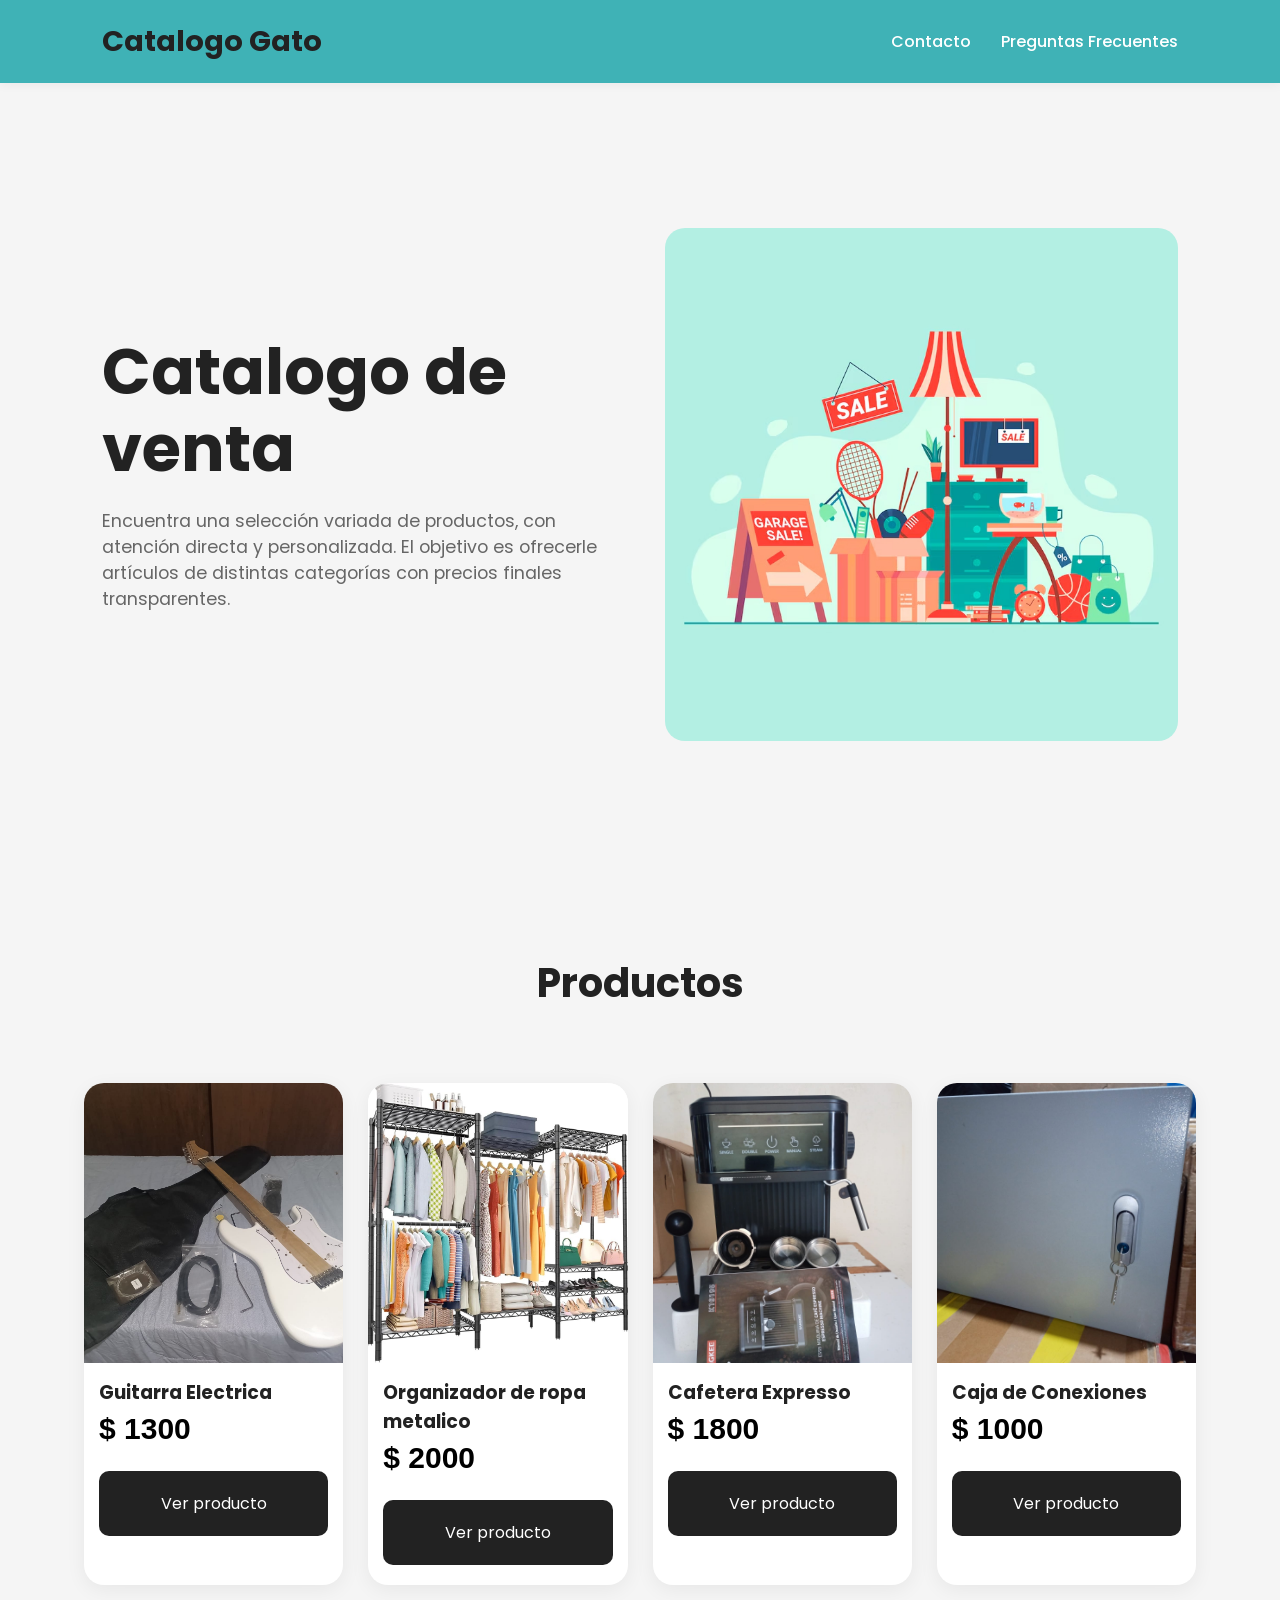
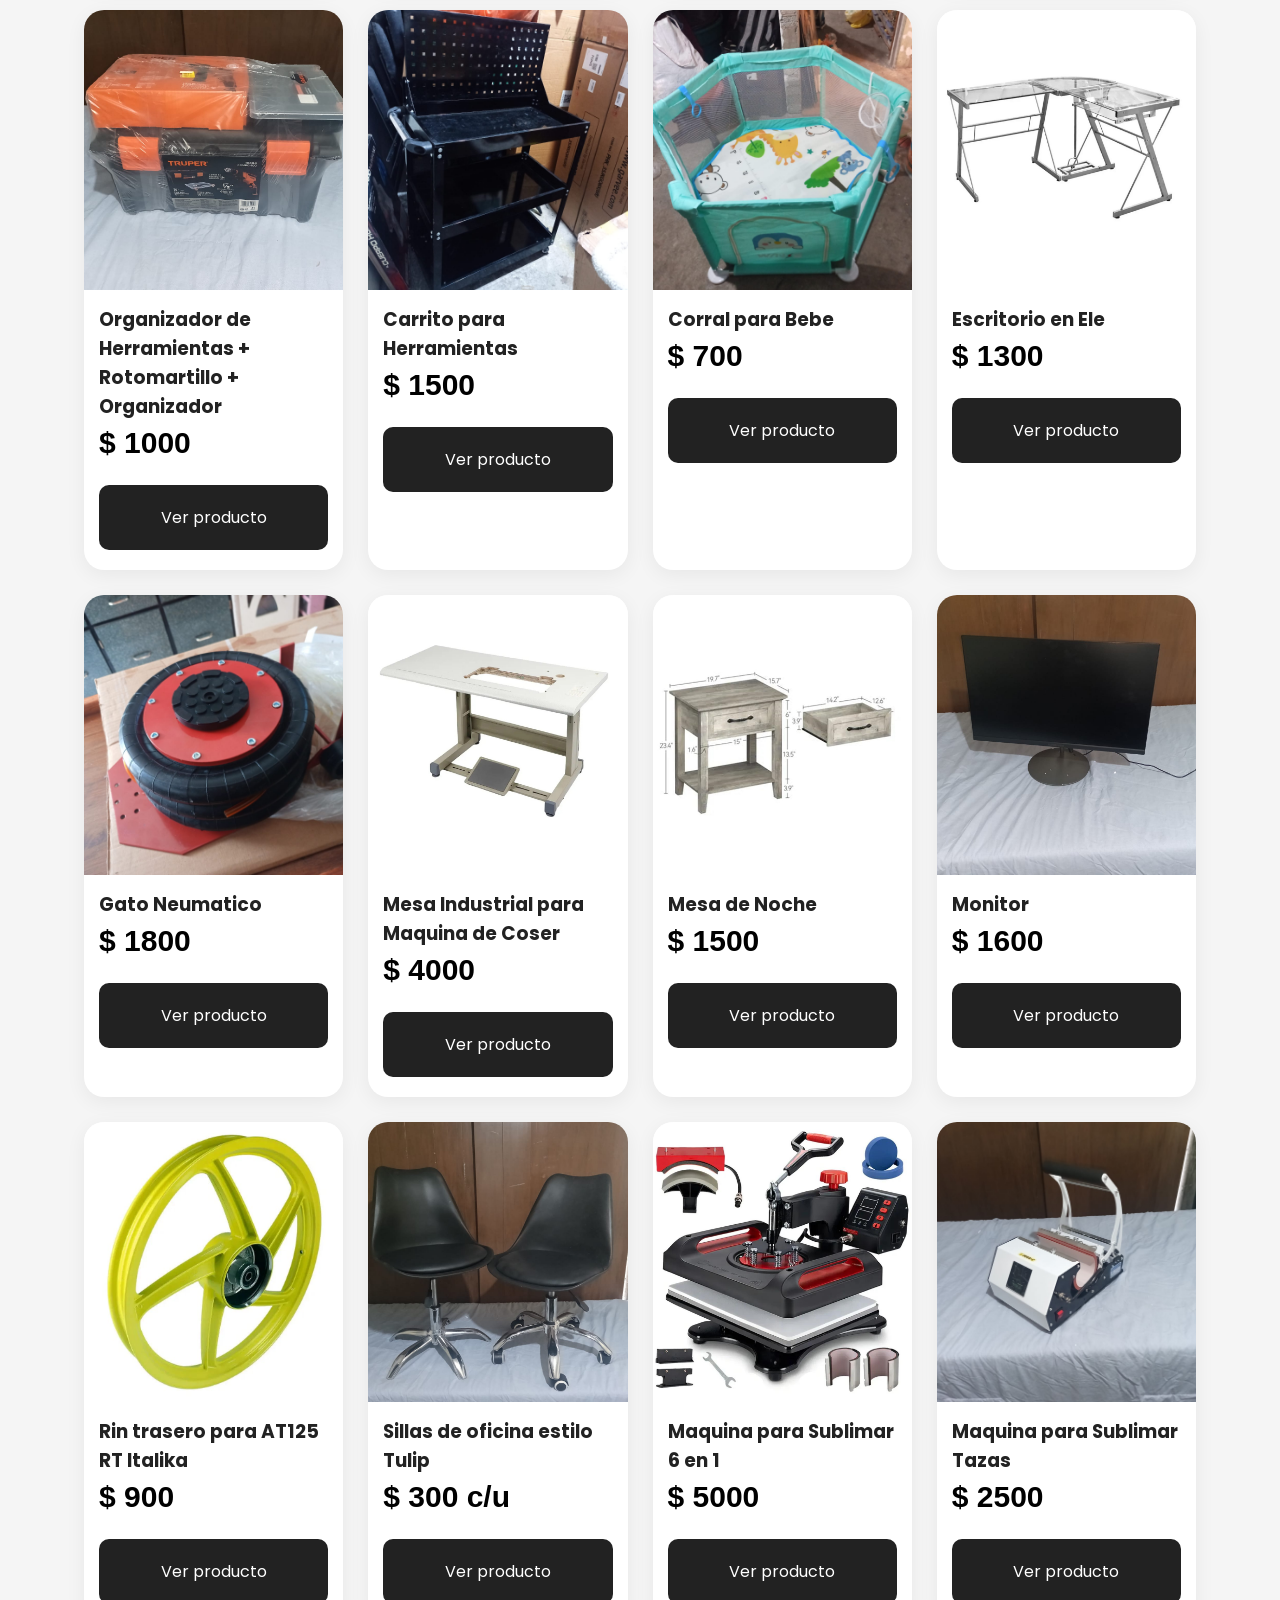
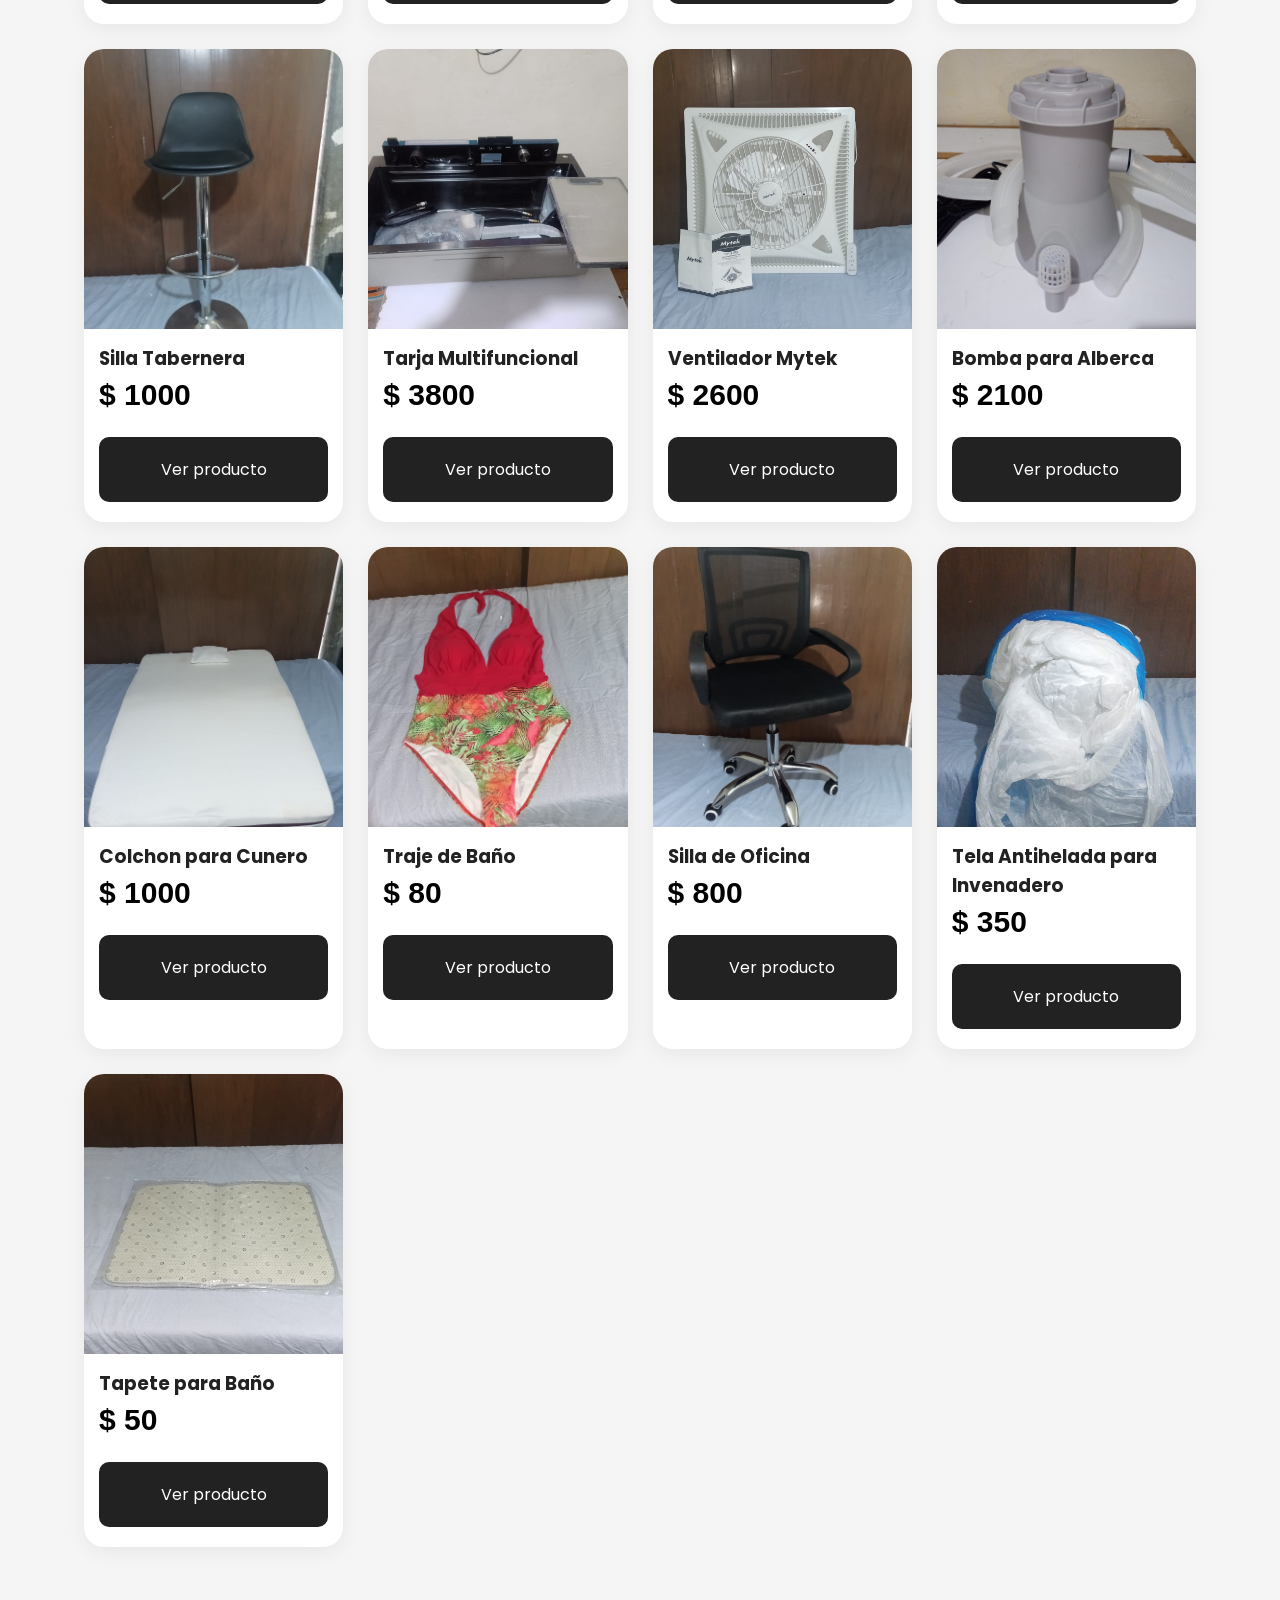
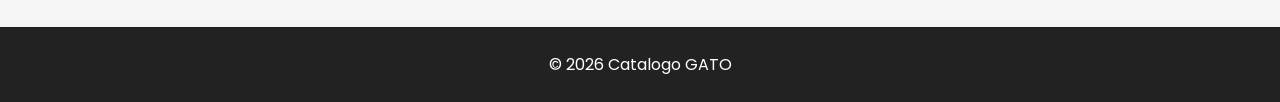
==== index.html @ 7106cb52 "Add files via upload" ====
<!doctype html>
<html lang="es">
  <head>
    <meta charset="UTF-8" />
    <meta name="viewport" content="width=device-width, initial-scale=1.0" />
    <title>Catalogo - PUG</title>
    <link rel="stylesheet" href="index.css" />
    <link rel="preconnect" href="https://fonts.googleapis.com" />
    <link
      href="https://fonts.googleapis.com/css2?family=Poppins:wght@300;400;500;600;700&display=swap"
      rel="stylesheet"
    />
    <script src="index.js" defer></script>
  </head>
  <body>
    <!-- NAVBAR -->
    <header>
      <nav class="navbar">
        <a href="index.html" class="logo">Catalogo Gato</a>
        <ul class="nav-links">
          <li><a href="contacto.html">Contacto</a></li>
          <li><a href="faq.html">Preguntas Frecuentes</a></li>
        </ul>
      </nav>
    </header>

    <!-- HERO -->
    <section class="hero">
      <div class="hero-text">
        <h1>Catalogo de venta</h1>
        <p>
          Encuentra una selección variada de productos, con atención directa y
          personalizada. El objetivo es ofrecerle artículos de distintas
          categorías con precios finales transparentes.
        </p>
      </div>

      <div class="hero-image">
        <img src="Sources/inicio.jpg" alt="imagen de venta" />
      </div>
    </section>

    <!-- PRODUCTOS -->
    <section class="products">
      <h2>Productos</h2>
      <div id="contenedor-producto" class="grid-producto">
        <!-- PRODUCTO -->
        <div class="product-card">
          <img src="Sources/guitarra_electrica.jpg" />
          <h3>Guitarra Electrica</h3>
          <p class="preciotag">$ 1300</p>
          <br />
          <a href="detalle-producto.html?producto=guitarra_electrica">
            <button>Ver producto</button>
          </a>
        </div>
        <!-- PRODUCTO -->
        <div class="product-card">
          <img src="Sources/perchero_metalico.jpg" />
          <h3>Organizador de ropa metalico</h3>
          <p class="preciotag">$ 2000</p>
          <br />
          <a href="detalle-producto.html?producto=perchero_metalico">
            <button>Ver producto</button>
          </a>
        </div>
        <!-- PRODUCTO -->
        <div class="product-card">
          <img src="Sources/cafetera.jpg" />
          <h3>Cafetera Expresso</h3>
          <p class="preciotag">$ 1800</p>
          <br />
          <a href="detalle-producto.html?producto=cafetera">
            <button>Ver producto</button>
          </a>
        </div>
        <!-- PRODUCTO -->
        <div class="product-card">
          <img src="Sources/caja_seguridad.jpg" />
          <h3>Caja de Conexiones</h3>
          <p class="preciotag">$ 1000</p>
          <br />
          <a href="detalle-producto.html?producto=caja_seguridad">
            <button>Ver producto</button>
          </a>
        </div>
        <!-- PRODUCTO -->
        <div class="product-card">
          <img src="Sources/caja_herramientas.jpg" />
          <h3>Organizador de Herramientas + Rotomartillo + Organizador</h3>
          <p class="preciotag">$ 1000</p>
          <br />
          <a href="detalle-producto.html?producto=caja_herramientas">
            <button>Ver producto</button>
          </a>
        </div>
        <!-- PRODUCTO -->
        <div class="product-card">
          <img src="Sources/carrito_herramientas.jpg" />
          <h3>Carrito para Herramientas</h3>
          <p class="preciotag">$ 1500</p>
          <br />
          <a href="detalle-producto.html?producto=carrito_herramientas">
            <button>Ver producto</button>
          </a>
        </div>
        <!-- PRODUCTO -->
        <div class="product-card">
          <img src="Sources/corral_bebe.jpg" />
          <h3>Corral para Bebe</h3>
          <p class="preciotag">$ 700</p>
          <br />
          <a href="detalle-producto.html?producto=corral_bebe">
            <button>Ver producto</button>
          </a>
        </div>
        <!-- PRODUCTO -->
        <div class="product-card">
          <img src="Sources/escritorio_ele.jpg" />
          <h3>Escritorio en Ele</h3>
          <p class="preciotag">$ 1300</p>
          <br />
          <a href="detalle-producto.html?producto=escritorio_ele">
            <button>Ver producto</button>
          </a>
        </div>
        <!-- PRODUCTO -->
        <div class="product-card">
          <img src="Sources/gato_neumatico.jpg" />
          <h3>Gato Neumatico</h3>
          <p class="preciotag">$ 1800</p>
          <br />
          <a href="detalle-producto.html?producto=gato_neumatico">
            <button>Ver producto</button>
          </a>
        </div>
        <!-- PRODUCTO -->
        <div class="product-card">
          <img src="Sources/maquina_coser.jpg" />
          <h3>Mesa Industrial para Maquina de Coser</h3>
          <p class="preciotag">$ 4000</p>
          <br />
          <a href="detalle-producto.html?producto=maquina_coser">
            <button>Ver producto</button>
          </a>
        </div>
        <!-- PRODUCTO -->
        <div class="product-card">
          <img src="Sources/mesa_noche.jpg" />
          <h3>Mesa de Noche</h3>
          <p class="preciotag">$ 1500</p>
          <br />
          <a href="detalle-producto.html?producto=mesa_noche">
            <button>Ver producto</button>
          </a>
        </div>
        <!-- PRODUCTO -->
        <div class="product-card">
          <img src="Sources/monitor.jpg" />
          <h3>Monitor</h3>
          <p class="preciotag">$ 1600</p>
          <br />
          <a href="detalle-producto.html?producto=monitor">
            <button>Ver producto</button>
          </a>
        </div>
        <!-- PRODUCTO -->
        <div class="product-card">
          <img src="Sources/rin_italika.jpg" />
          <h3>Rin trasero para AT125 RT Italika</h3>
          <p class="preciotag">$ 900</p>
          <br />
          <a href="detalle-producto.html?producto=rin_italika">
            <button>Ver producto</button>
          </a>
        </div>
        <!-- PRODUCTO -->
        <div class="product-card">
          <img src="Sources/silla_oficina.jpg" />
          <h3>Sillas de oficina estilo Tulip</h3>
          <p class="preciotag">$ 300 c/u</p>
          <br />
          <a href="detalle-producto.html?producto=silla_oficina">
            <button>Ver producto</button>
          </a>
        </div>
        <!-- PRODUCTO -->
        <div class="product-card">
          <img src="Sources/maquina_sublimado.jpg" />
          <h3>Maquina para Sublimar 6 en 1</h3>
          <p class="preciotag">$ 5000</p>
          <br />
          <a href="detalle-producto.html?producto=maquina_sublimado">
            <button>Ver producto</button>
          </a>
        </div>
        <!-- PRODUCTO -->
        <div class="product-card">
          <img src="Sources/maquina_tazas.jpg" />
          <h3>Maquina para Sublimar Tazas</h3>
          <p class="preciotag">$ 2500</p>
          <br />
          <a href="detalle-producto.html?producto=maquina_tazas">
            <button>Ver producto</button>
          </a>
        </div>
        <!-- PRODUCTO -->
        <div class="product-card">
          <img src="Sources/silla_tabernera.jpg" />
          <h3>Silla Tabernera</h3>
          <p class="preciotag">$ 1000</p>
          <br />
          <a href="detalle-producto.html?producto=silla_tabernera">
            <button>Ver producto</button>
          </a>
        </div>
        <!-- PRODUCTO -->
        <div class="product-card">
          <img src="Sources/tarja.jpg" />
          <h3>Tarja Multifuncional</h3>
          <p class="preciotag">$ 3800</p>
          <br />
          <a href="detalle-producto.html?producto=tarja">
            <button>Ver producto</button>
          </a>
        </div>
        <!-- PRODUCTO -->
        <div class="product-card">
          <img src="Sources/ventilador.jpg" />
          <h3>Ventilador Mytek</h3>
          <p class="preciotag">$ 2600</p>
          <br />
          <a href="detalle-producto.html?producto=ventilador">
            <button>Ver producto</button>
          </a>
        </div>
        <!-- PRODUCTO -->
        <div class="product-card">
          <img src="Sources/bomba_alberca.jpg" />
          <h3>Bomba para Alberca</h3>
          <p class="preciotag">$ 2100</p>
          <br />
          <a href="detalle-producto.html?producto=bomba_alberca">
            <button>Ver producto</button>
          </a>
        </div>
        <!-- PRODUCTO -->
        <div class="product-card">
          <img src="Sources/colchon_cunero.jpg" />
          <h3>Colchon para Cunero</h3>
          <p class="preciotag">$ 1000</p>
          <br />
          <a href="detalle-producto.html?producto=colchon_cunero">
            <button>Ver producto</button>
          </a>
        </div>
        <!-- PRODUCTO -->
        <div class="product-card">
          <img src="Sources/traje_baño.jpg" />
          <h3>Traje de Baño</h3>
          <p class="preciotag">$ 80</p>
          <br />
          <a href="detalle-producto.html?producto=traje_baño">
            <button>Ver producto</button>
          </a>
        </div>
        <!-- PRODUCTO -->
        <div class="product-card">
          <img src="Sources/silla_para_oficina.jpg" />
          <h3>Silla de Oficina</h3>
          <p class="preciotag">$ 800</p>
          <br />
          <a href="detalle-producto.html?producto=silla_para_oficina">
            <button>Ver producto</button>
          </a>
        </div>
        <!-- PRODUCTO -->
        <div class="product-card">
          <img src="Sources/tela_antihelada.jpg" />
          <h3>Tela Antihelada para Invenadero</h3>
          <p class="preciotag">$ 350</p>
          <br />
          <a href="detalle-producto.html?producto=tela_antihelada">
            <button>Ver producto</button>
          </a>
        </div>
        <!-- PRODUCTO -->
        <div class="product-card">
          <img src="Sources/tapete_bano.jpg" />
          <h3>Tapete para Baño</h3>
          <p class="preciotag">$ 50</p>
          <br />
          <a href="detalle-producto.html?producto=tapete_bano">
            <button>Ver producto</button>
          </a>
        </div>
      </div>
    </section>

    <!-- FOOTER -->
    <footer>
      <p>© 2026 Catalogo GATO</p>
    </footer>
  </body>
</html>
---- index.css ----
* {
  margin: 0;
  padding: 0;
  box-sizing: border-box;
}

body {
  font-family: "Poppins", sans-serif;
  background-color: #f5f5f5;
  color: #222;
}

a {
  text-decoration: none;
  color: black;
}

/* NAVBAR */

.navbar {
  width: 100%;
  padding: 20px 8%;
  background-color: #3fb2b6;

  display: flex;
  justify-content: space-between;
  align-items: center;

  box-shadow: 0 2px 10px rgba(0, 0, 0, 0.05);

  position: sticky;
  top: 0;
}

.logo {
  font-size: 1.8rem;
  font-weight: 700;
  color: #222;
}

.nav-links {
  display: flex;
  gap: 30px;
  list-style: none;
}

.nav-links a {
  text-decoration: none;
  color: #ffffff;
  font-weight: 500;
  transition: 0.3s;
}

.nav-links a:hover {
  color: #c59d5f;
}

.nav-icons {
  display: flex;
  gap: 20px;
}

.nav-icons a {
  text-decoration: none;
  color: #222;
  font-weight: 500;
}

/* HERO */

.hero {
  width: 100%;
  min-height: 90vh;

  display: flex;
  align-items: center;
  justify-content: space-between;

  padding: 50px 8%;
  gap: 50px;
}

.hero-text {
  flex: 1;
}

.hero-text h1 {
  font-size: 4rem;
  margin-bottom: 20px;
}

.hero-text p {
  font-size: 1.1rem;
  margin-bottom: 30px;
  color: #666;
}

.hero-text button {
  padding: 15px 30px;
  border: none;
  background-color: #222;
  color: white;
  border-radius: 10px;
  cursor: pointer;
  transition: 0.3s;
}

.hero-text button:hover {
  background-color: #c59d5f;
}

.hero-image {
  flex: 1;
}

.hero-image img {
  width: 100%;
  border-radius: 20px;
}

/* CATEGORIAS */

.categories {
  padding: 80px 8%;
}

.categories h2 {
  text-align: center;
  margin-bottom: 50px;
  font-size: 2.5rem;
}

.category-container {
  display: flex;
  gap: 30px;
  flex-wrap: wrap;
  justify-content: center;
}

.category-card {
  width: 300px;
  background-color: white;
  border-radius: 20px;
  overflow: hidden;

  box-shadow: 0 5px 20px rgba(0, 0, 0, 0.08);

  transition: 0.3s;
}

.category-card:hover {
  transform: translateY(-10px);
}

.category-card img {
  width: 100%;
  height: 350px;
  object-fit: cover;
}

.category-card h3 {
  padding: 20px;
  text-align: center;
}

/* PRODUCTOS */

.products {
  padding: 80px 8%;
}

.products h2 {
  text-align: center;
  margin-bottom: 50px;
  font-size: 2.5rem;
}

.product-container {
  display: flex;
  gap: 30px;
  flex-wrap: wrap;
  justify-content: center;
}

.product-card {
  width: 300px;
  background-color: white;
  border-radius: 20px;
  overflow: hidden;
  box-shadow: 0 5px 20px rgba(0, 0, 0, 0.08);
  padding-bottom: 0px;
}

.product-card img {
  width: 100%;
  height: 350px;
  object-fit: cover;
}

.product-card h3 {
  padding: 15px;
}

.product-card p {
  padding: 0 15px;
  color: black;
  font-family: "Gill Sans", "Gill Sans MT", Calibri, "Trebuchet MS", sans-serif;
  font-size: 40px;
}

.product-card button {
  margin: 20px 15px 0;
  width: calc(100% - 30px);

  padding: 20px;
  border: none;
  background-color: #222;
  color: white;
  border-radius: 10px;

  cursor: pointer;
}

.product-card button:hover {
  background-color: #c59d5f;
}

/* ABOUT */

.about {
  padding: 80px 8%;
  background-color: white;
}

.about-text {
  max-width: 700px;
  margin: auto;
  text-align: center;
}

.about-text h2 {
  margin-bottom: 20px;
  font-size: 2.5rem;
}

.about-text p {
  color: #666;
  line-height: 1.8;
}

/* MAP */

.map-section {
  padding: 80px 8%;
}

.map-section h2 {
  text-align: center;
  margin-bottom: 40px;
  font-size: 2.5rem;
}

.map-section iframe {
  width: 100%;
  height: 400px;
  border: none;
  border-radius: 20px;
}

/* FOOTER */

footer {
  background-color: #222;
  color: white;
  text-align: center;
  padding: 25px;
}

/* RESPONSIVE */

@media (max-width: 900px) {
  .hero {
    flex-direction: column;
    text-align: center;
  }

  .hero-text h1 {
    font-size: 2.8rem;
  }

  .navbar {
    flex-direction: column;
    gap: 20px;
  }

  .nav-links {
    flex-wrap: wrap;
    justify-content: center;
  }
}

.logo:hover {
  color: purple;
}

.grid-categorias {
  display: grid;
  /* Crea 4 columnas del mismo tamaño (1fr) */
  grid-template-columns: repeat(4, 1fr);
  /* Espacio de separación entre las tarjetas (20px) */
  gap: 20px;
  padding: 20px;
}

/* Estilo básico para cada tarjeta de producto */
.tarjeta-categorias {
  border: 1px solid #e0e0e0;
  border-radius: 8px;
  padding: 15px;
  background-color: #fff;
  text-align: center;
  box-shadow: 0 2px 5px rgba(0, 0, 0, 0.05);
}

.tarjeta-categorias img {
  max-width: 100%;
  height: 200px;
  object-fit: cover; /* Evita que la imagen se deforme */
  border-radius: 4px;
}

.tarjeta-categorias h3 {
  font-size: 1.1rem;
  margin: 10px 0 5px 0;
}

.grid-producto {
  display: grid;
  /* Crea 4 columnas del mismo tamaño (1fr) */
  grid-template-columns: repeat(auto-fill, minmax(250px, 1fr));
  /* Espacio de separación entre las tarjetas (20px) */
  gap: 20px;
  padding: 20px;
}

/* Estilo básico para cada tarjeta de producto */
.tarjeta-producto {
  border: 1px solid #e0e0e0;
  border-radius: 8px;
  padding: 15px;
  background-color: #fff;
  text-align: center;
  box-shadow: 0 2px 5px rgba(0, 0, 0, 0.05);
}

.tarjeta-producto img {
  max-width: 100%;
  height: 200px;
  object-fit: cover; /* Evita que la imagen se deforme */
  border-radius: 4px;
}

.tarjeta-producto h3 {
  font-size: 1.1rem;
  margin: 10px 0 5px 0;
}

/* ===================================================
   REDISEÑO DE CONTENEDORES FLUIDOS
   =================================================== */

/* Asegura que los contenedores ID donde inyectas el JS usen Grid elástico */
#contenedor-categorias,
#contenedor-producto {
  display: grid;
  /* Auto-fill calcula cuántas tarjetas caben. Mínimo medirán 250px, si no caben, bajan solas */
  grid-template-columns: repeat(auto-fill, minmax(250px, 1fr));
  gap: 25px;
  width: 100%;
}

.categories,
.products {
  padding: 60px 5%; /* Reducimos ligeramente el margen lateral para pantallas móviles */
  width: 100%;
  overflow: hidden; /* Evita desbordamientos */
}

/* LAS TARJETAS AHORA SON ELÁSTICAS */
.category-card,
.product-card {
  width: 100% !important; /* Rompe el width fijo de 300px anterior */
  max-width: 100%;
  background-color: white;
  border-radius: 20px;
  overflow: hidden;
  box-shadow: 0 5px 20px rgba(0, 0, 0, 0.06);
  transition: 0.3s;
  display: flex;
  flex-direction: column;
}

.category-card img,
.product-card img {
  width: 100%;
  height: 280px; /* Altura controlada para móviles y desktop */
  object-fit: cover;
}

/* Ajustes del botón interior */
.product-card button {
  margin: auto 15px 20px 15px; /* Empuja el botón siempre al fondo de la tarjeta */
  width: calc(100% - 30px);
}

/* EL HERO CORREGIDO PARA EVITAR QUE SE ESTIRE EN MÓVILES */
.hero-text h1 {
  font-size: clamp(
    2rem,
    5vw,
    4rem
  ); /* Letra adaptativa: encoge en celular, crece en PC */
  line-height: 1.2;
}

.hero-image img {
  max-width: 100%;
  height: auto;
}

@media (max-width: 900px) {
  .navbar {
    flex-direction: column;
    gap: 15px;
    padding: 15px 5%;
  }

  .hero {
    flex-direction: column-reverse; /* Pone la imagen arriba del texto en celulares */
    text-align: center;
    padding: 30px 5%;
    gap: 30px;
    min-height: auto;
  }

  /* Si las pantallas son extremadamente chicas, permite tarjetas de hasta 2 columnas */
  #contenedor-categorias,
  #contenedor-producto {
    grid-template-columns: repeat(auto-fill, minmax(140px, 1fr));
    gap: 15px;
  }

  .category-card img,
  .product-card img {
    height: 180px; /* Imágenes más compactas en teléfono */
  }

  .category-card h3,
  .product-card h3 {
    font-size: 1rem;
    padding: 10px;
  }
}

/* Tarjeta contenedora */
.product-card {
  width: 100% !important;
  background-color: white;
  border-radius: 20px;
  overflow: hidden;
  box-shadow: 0 5px 20px rgba(0, 0, 0, 0.06);
  transition: 0.3s;

  /* Esto asegura que nada cree espacios raros al final */
  display: flex;
  flex-direction: column;
}

.product-card img {
  width: 100%;
  height: 280px;
  object-fit: cover;
}

.product-card h3 {
  padding: 15px 15px 5px 15px;
}

.product-card p {
  padding: 0 15px;
  color: black;
  font-family: "Gill Sans", "Gill Sans MT", Calibri, sans-serif;
  font-size: 30px;
  font-weight: bold;
}

/* LE DECIMOS AL ENLACE QUE SE COMPORTE COMO BLOQUE */
.product-card .enlace-producto {
  display: block;
  width: 100%;
  margin-top: auto; /* Empuja el bloque al fondo si el título es corto */
}

/* EL BOTÓN MODIFICADO */
.product-card button {
  display: block;
  /* Margen: 0 arriba, 15px a los lados, y 20px abajo para controlar el espacio final */
  margin: 0 15px 20px 15px;
  width: calc(100% - 30px);
  padding: 20px;
  border: none;
  background-color: #222;
  color: white;
  border-radius: 10px;
  cursor: pointer;
  font-family: "Poppins", sans-serif;
  font-size: 1rem;
  transition: 0.3s;
}

.product-card button:hover {
  background-color: #c59d5f;
}
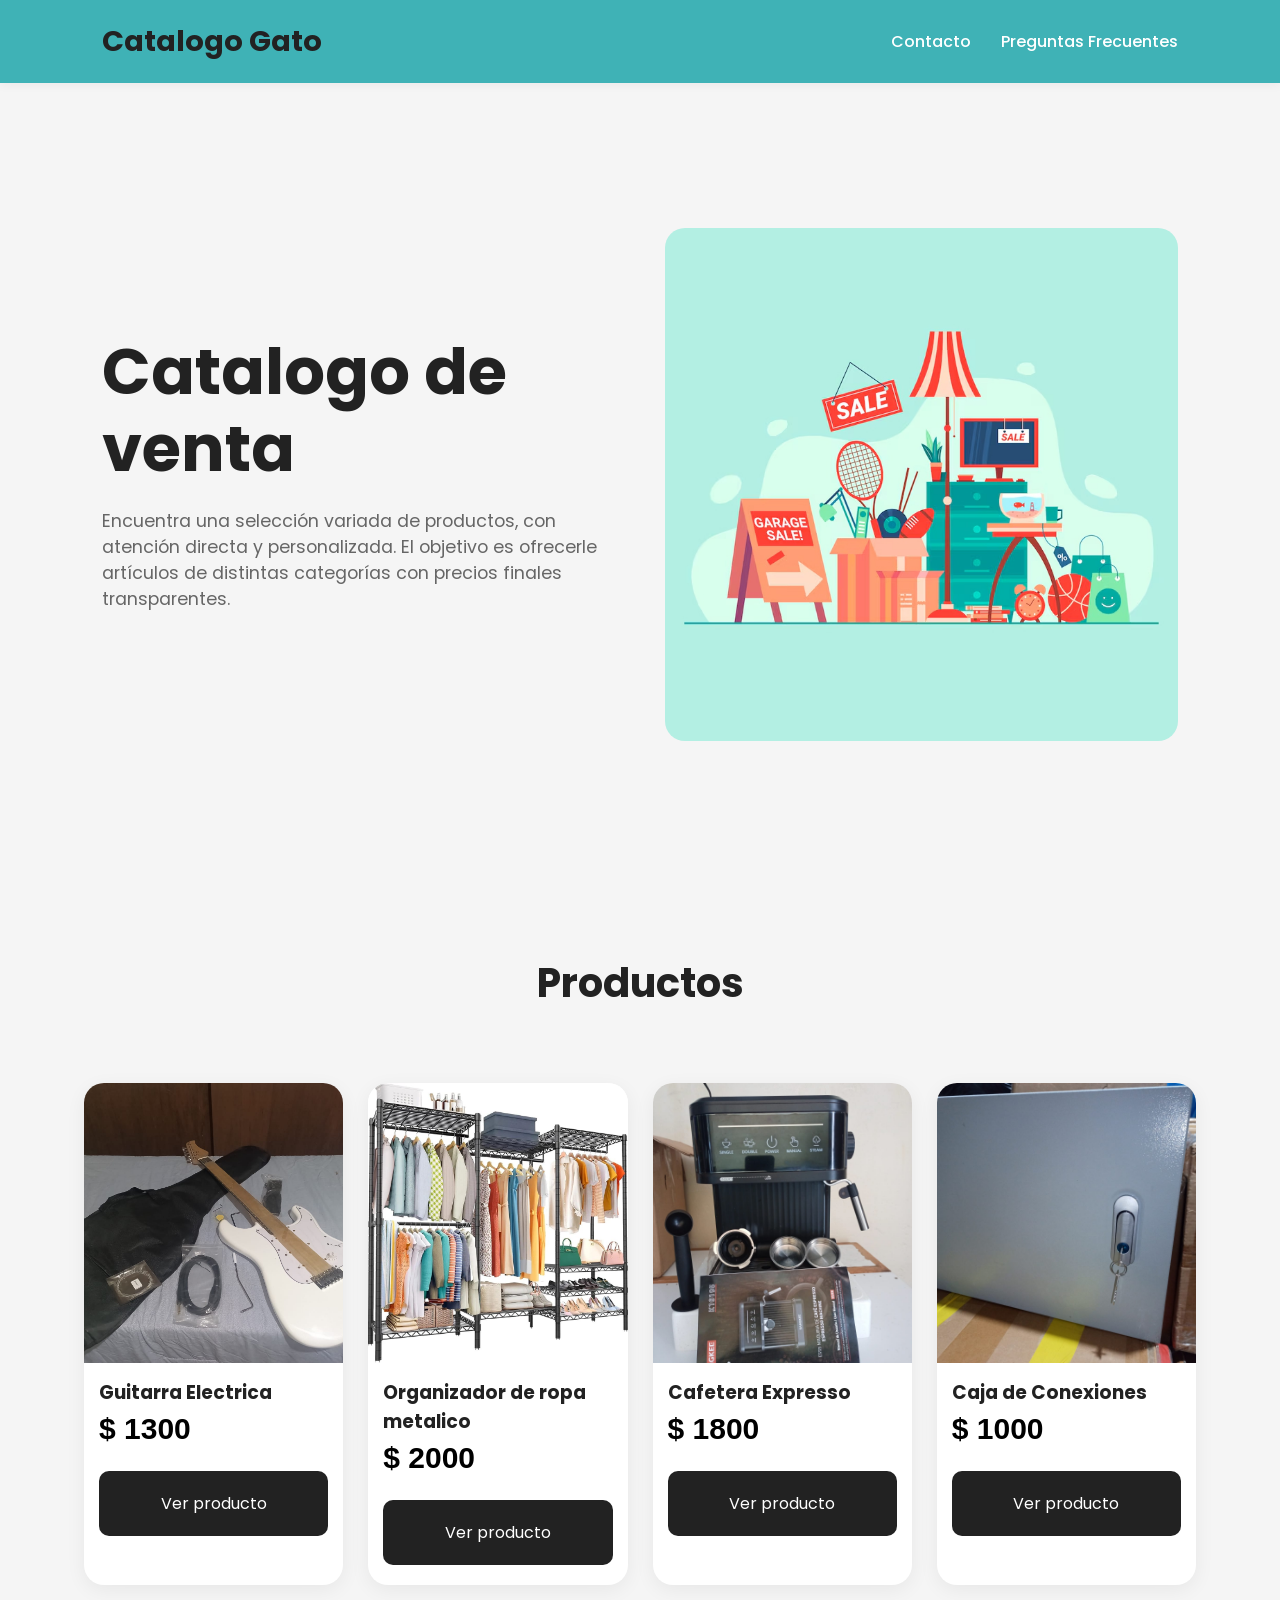
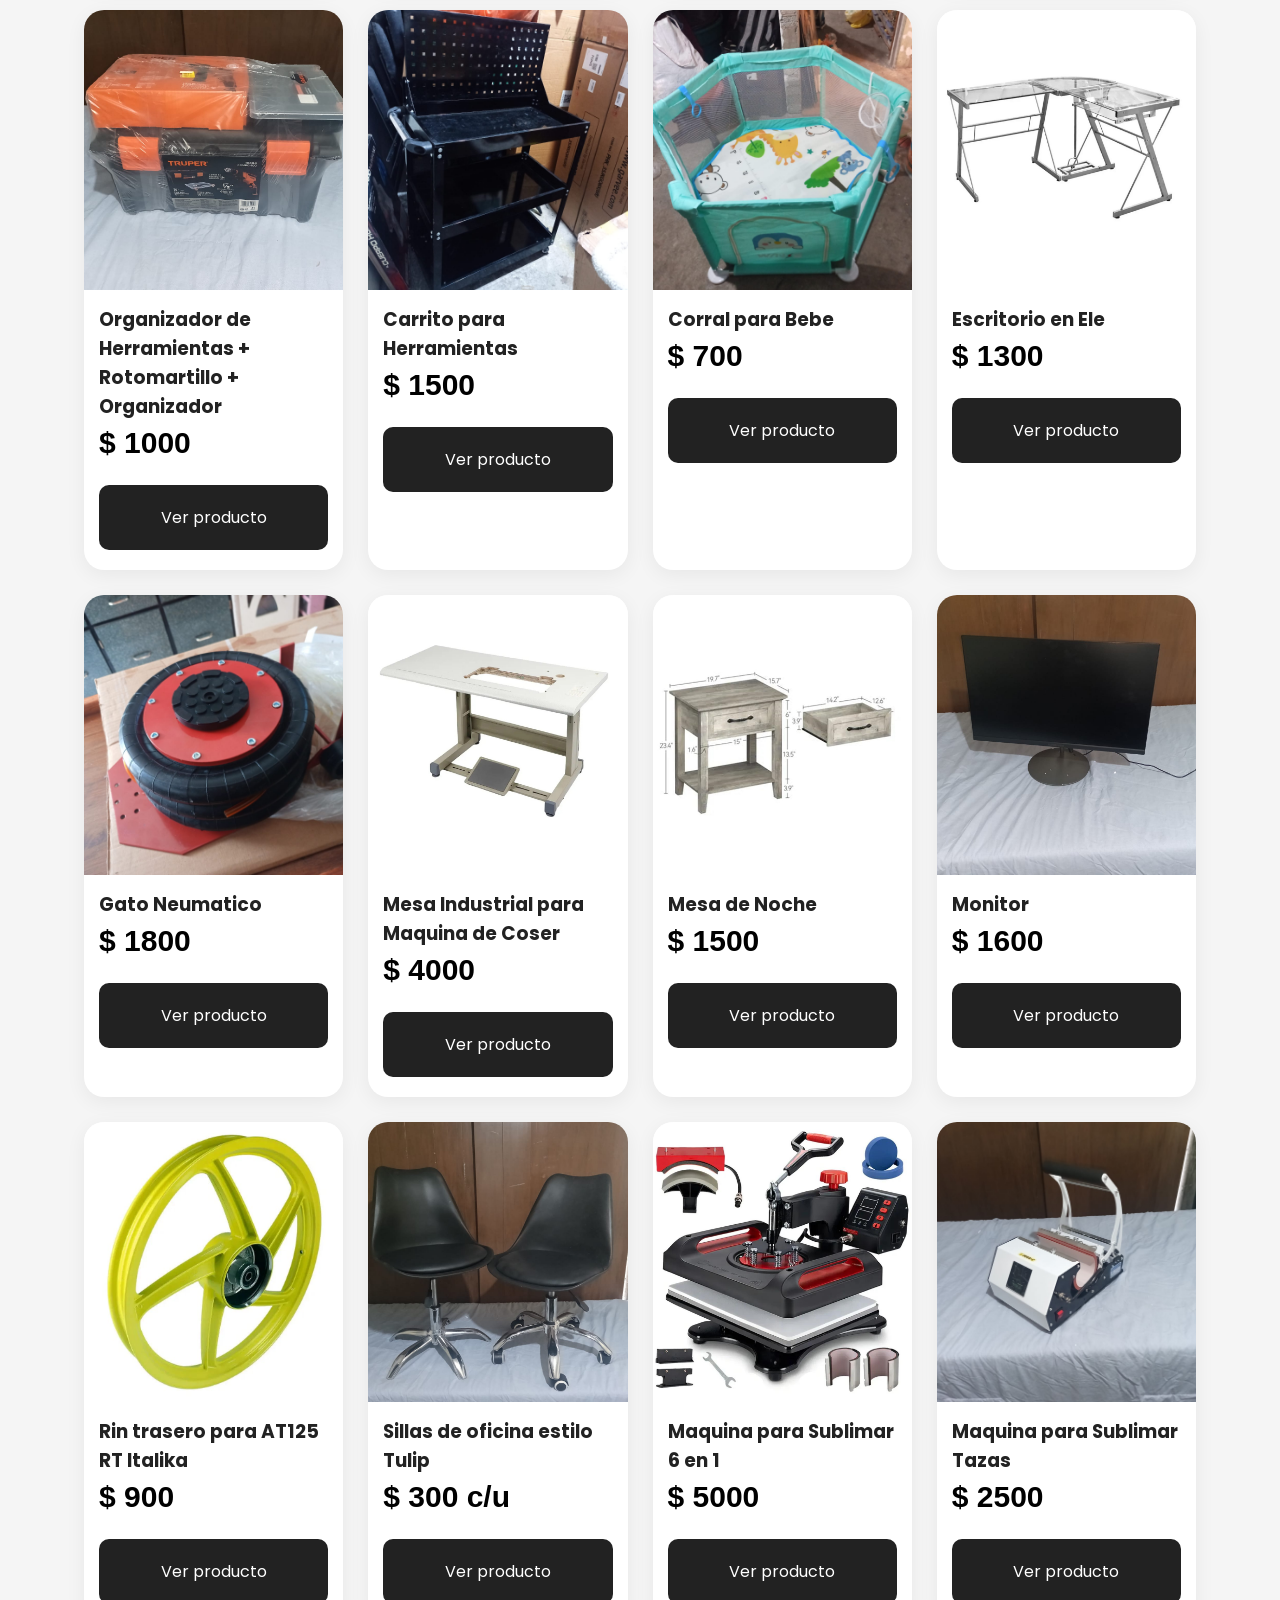
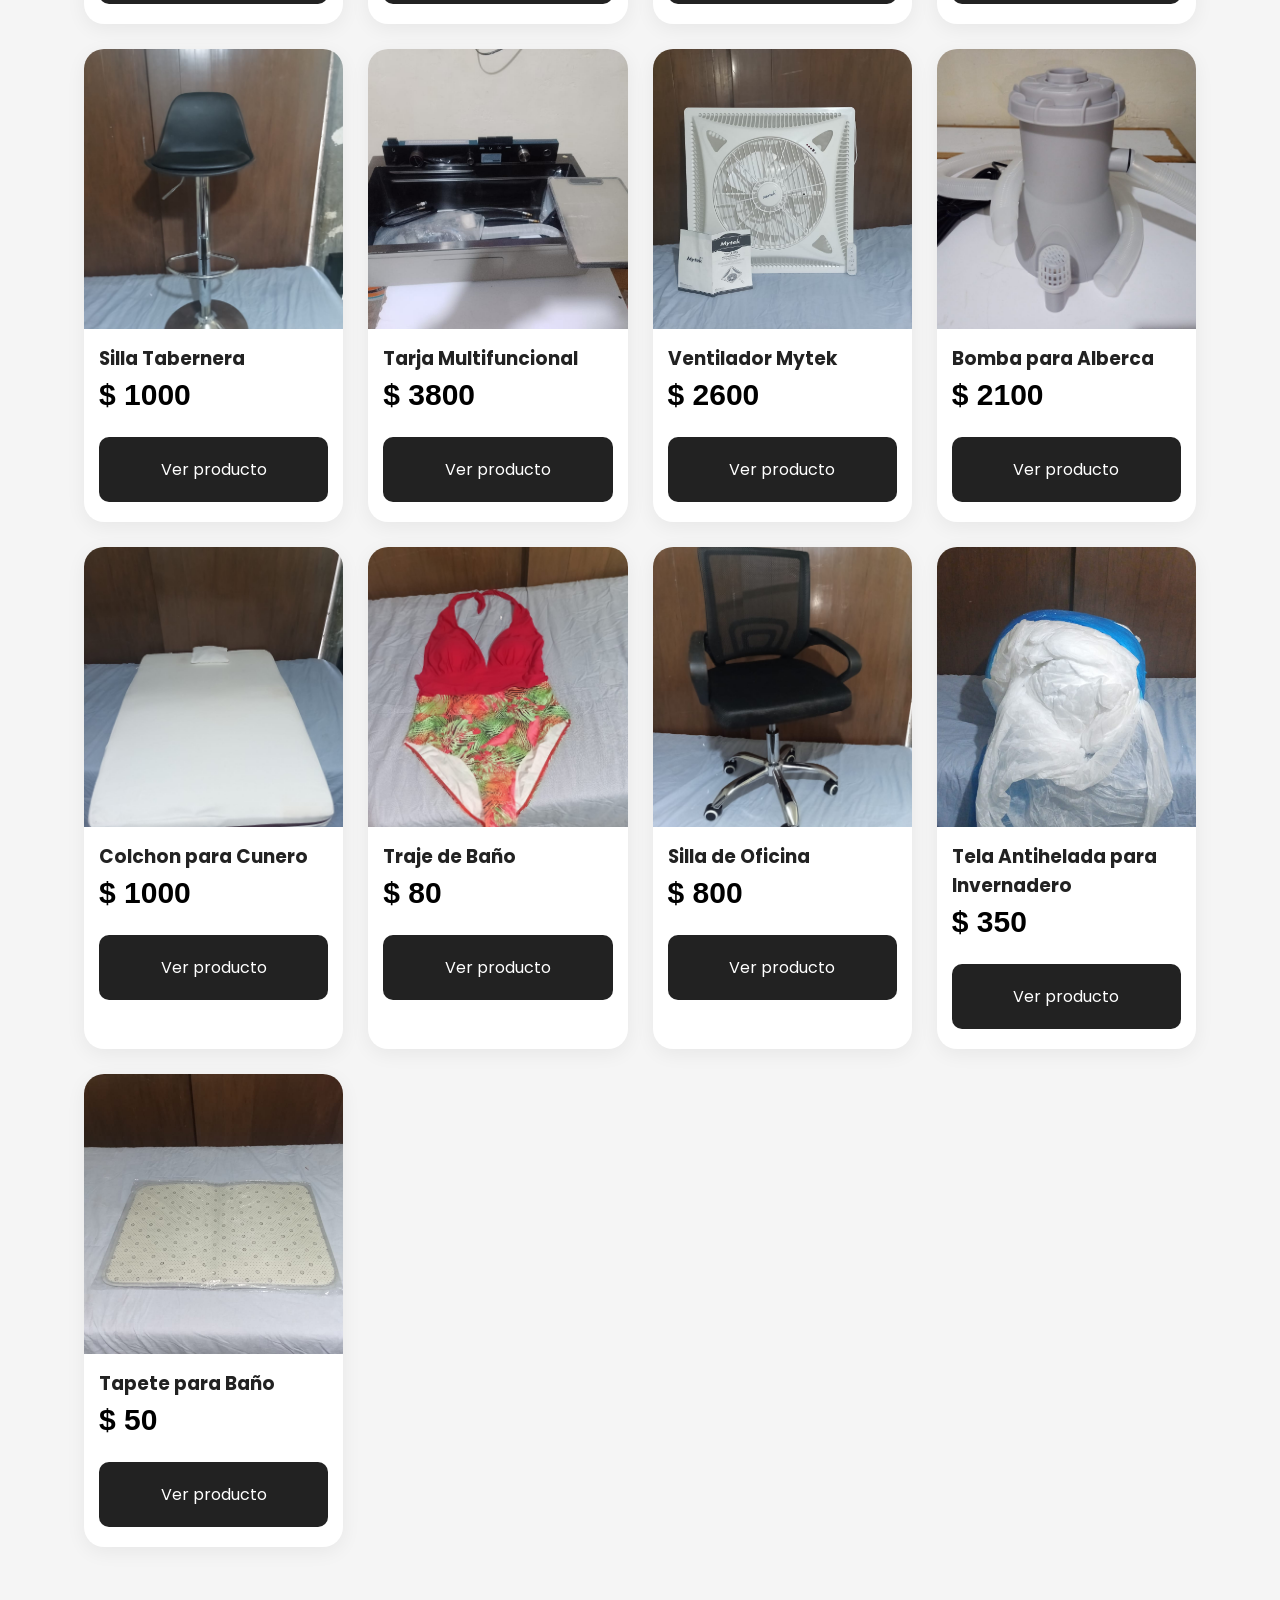
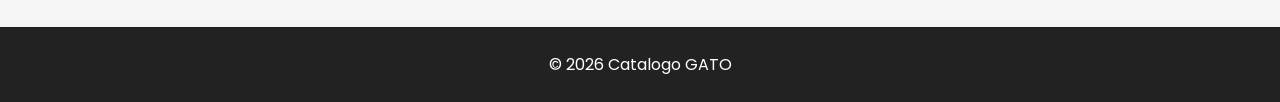
==== commit 5d723684: "Update index.html" ====
--- a/index.html
+++ b/index.html
@@ -3,7 +3,7 @@
   <head>
     <meta charset="UTF-8" />
     <meta name="viewport" content="width=device-width, initial-scale=1.0" />
-    <title>Catalogo - PUG</title>
+    <title>Catalogo - GATO</title>
     <link rel="stylesheet" href="index.css" />
     <link rel="preconnect" href="https://fonts.googleapis.com" />
     <link
@@ -277,7 +277,7 @@
         <!-- PRODUCTO -->
         <div class="product-card">
           <img src="Sources/tela_antihelada.jpg" />
-          <h3>Tela Antihelada para Invenadero</h3>
+          <h3>Tela Antihelada para Invernadero</h3>
           <p class="preciotag">$ 350</p>
           <br />
           <a href="detalle-producto.html?producto=tela_antihelada">
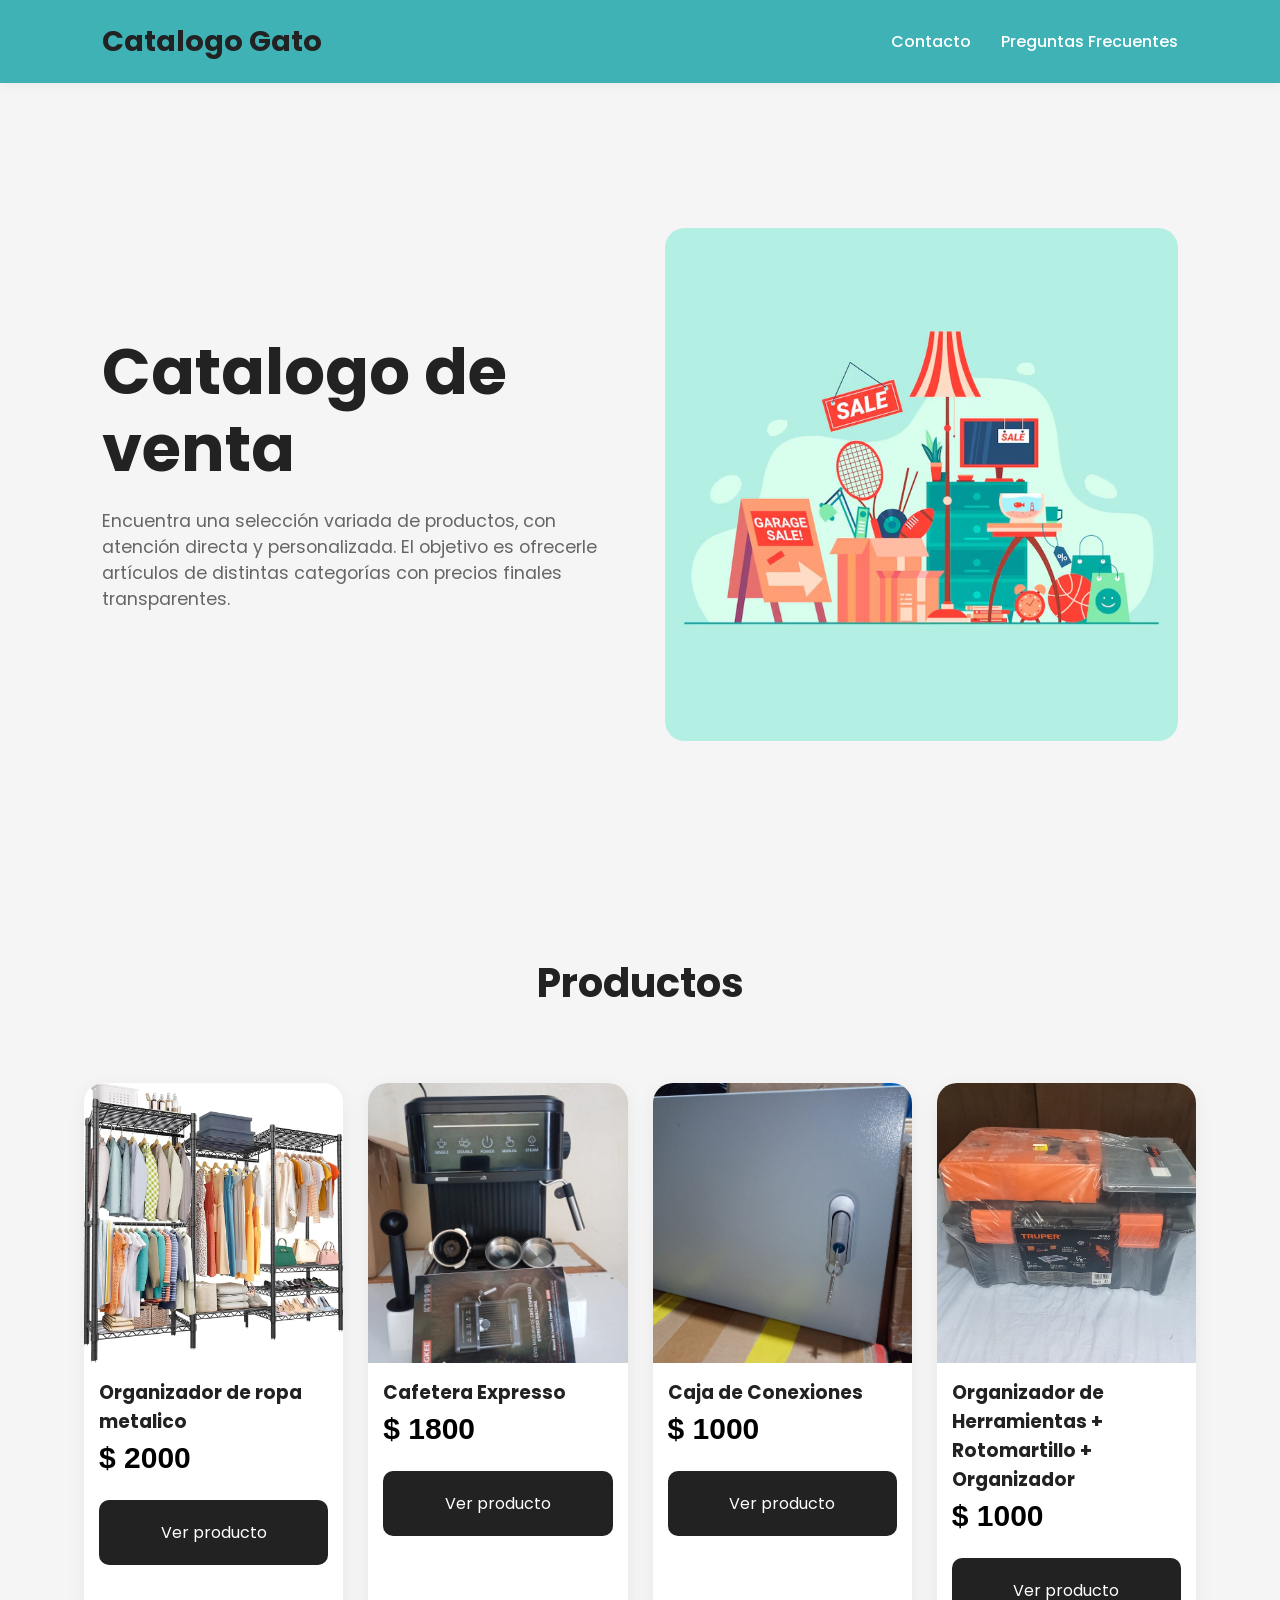
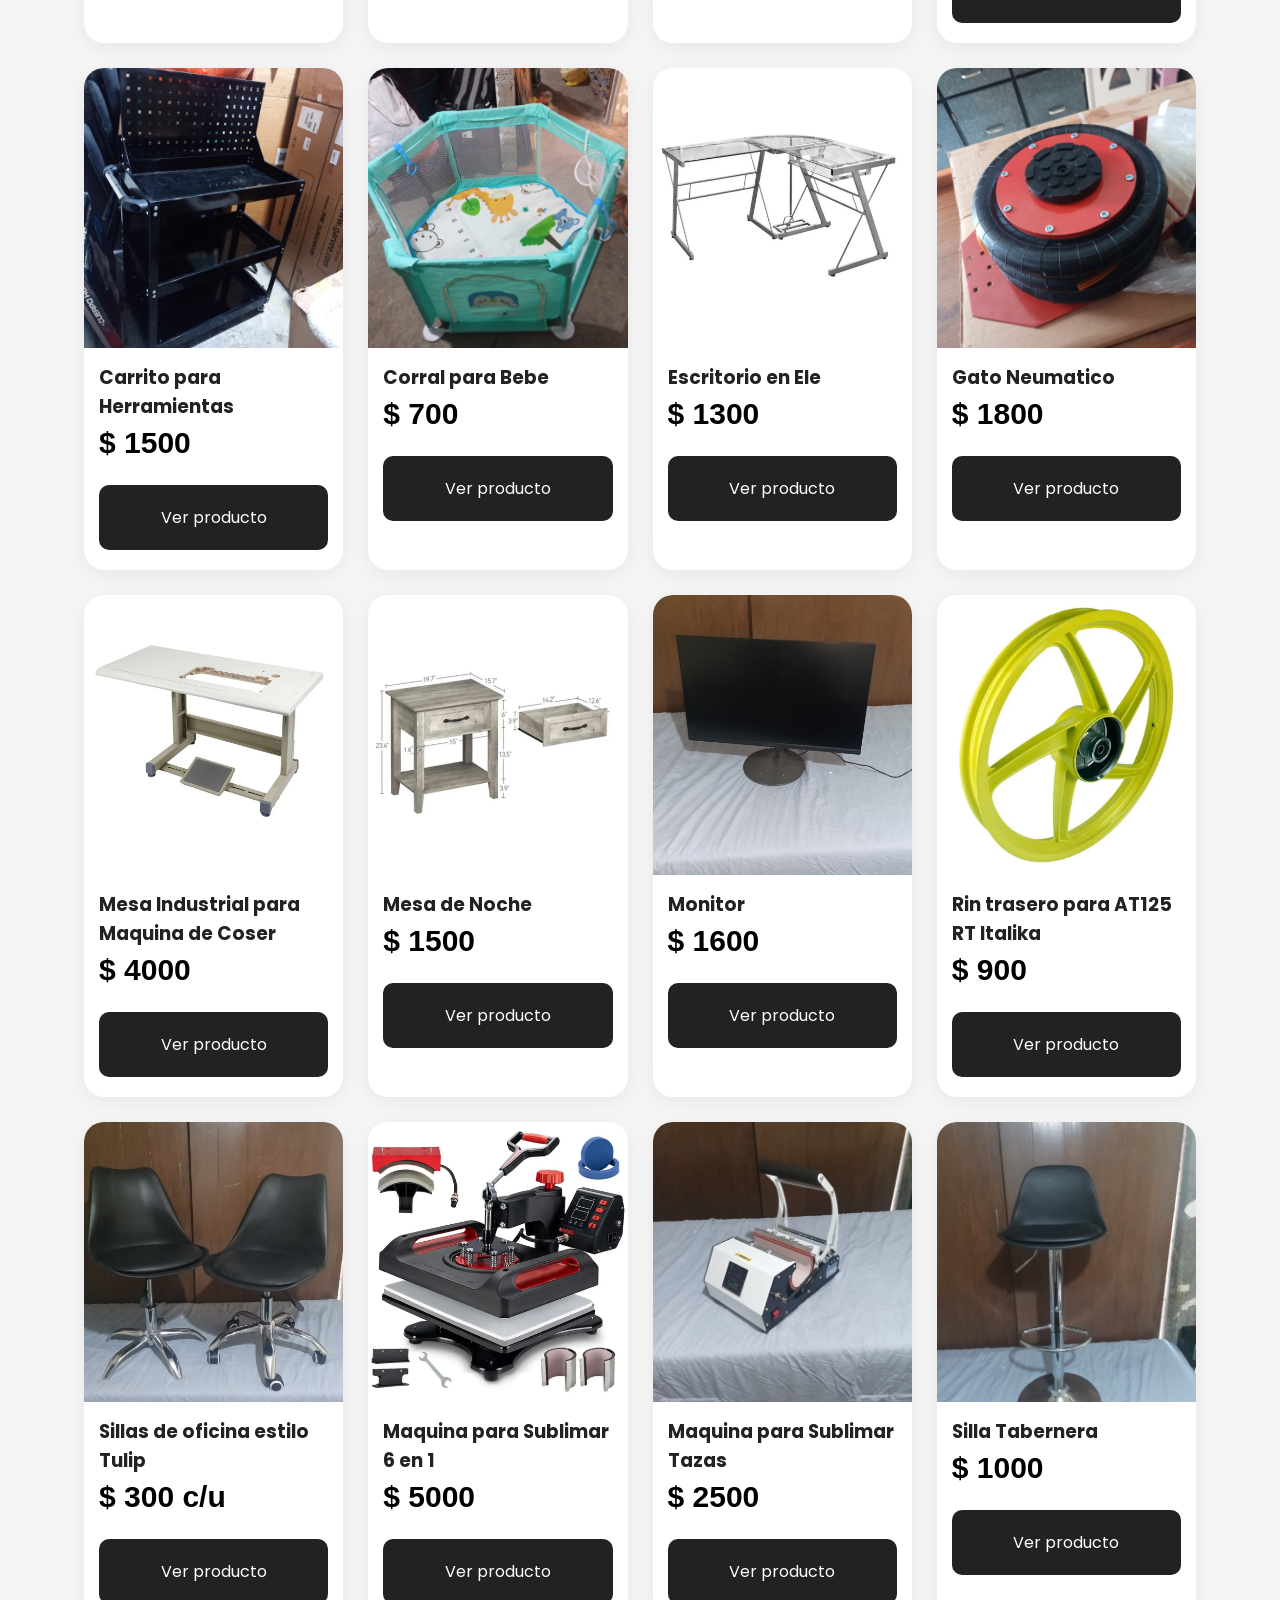
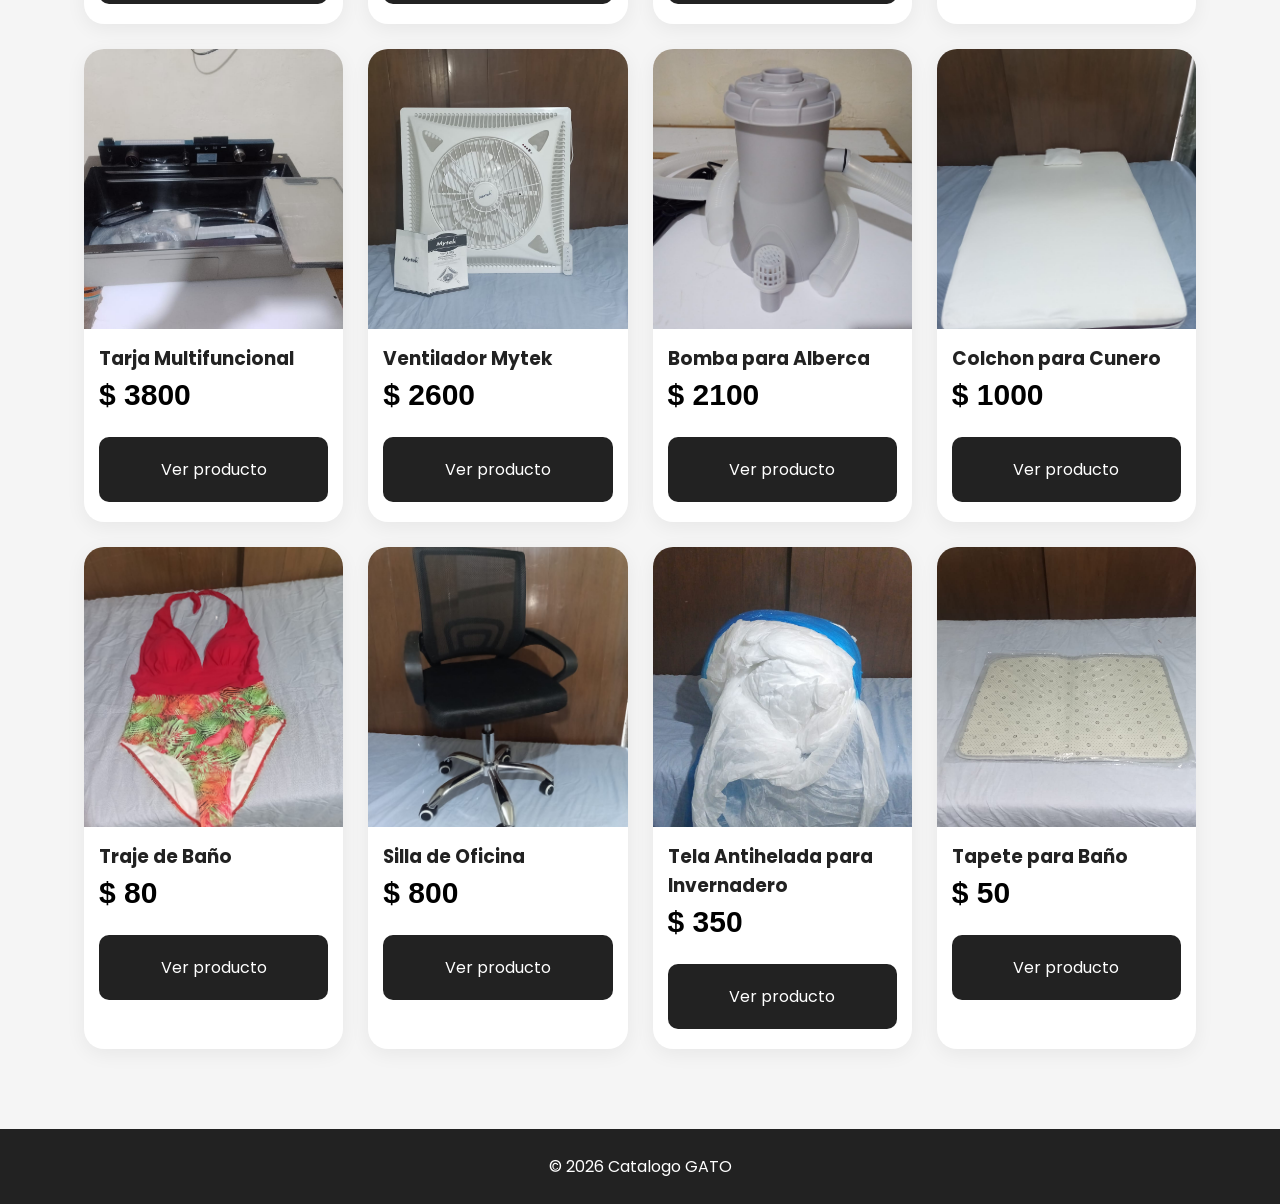
==== commit b291fb17: "Update index.html" ====
--- a/index.html
+++ b/index.html
@@ -46,16 +46,6 @@
       <div id="contenedor-producto" class="grid-producto">
         <!-- PRODUCTO -->
         <div class="product-card">
-          <img src="Sources/guitarra_electrica.jpg" />
-          <h3>Guitarra Electrica</h3>
-          <p class="preciotag">$ 1300</p>
-          <br />
-          <a href="detalle-producto.html?producto=guitarra_electrica">
-            <button>Ver producto</button>
-          </a>
-        </div>
-        <!-- PRODUCTO -->
-        <div class="product-card">
           <img src="Sources/perchero_metalico.jpg" />
           <h3>Organizador de ropa metalico</h3>
           <p class="preciotag">$ 2000</p>
